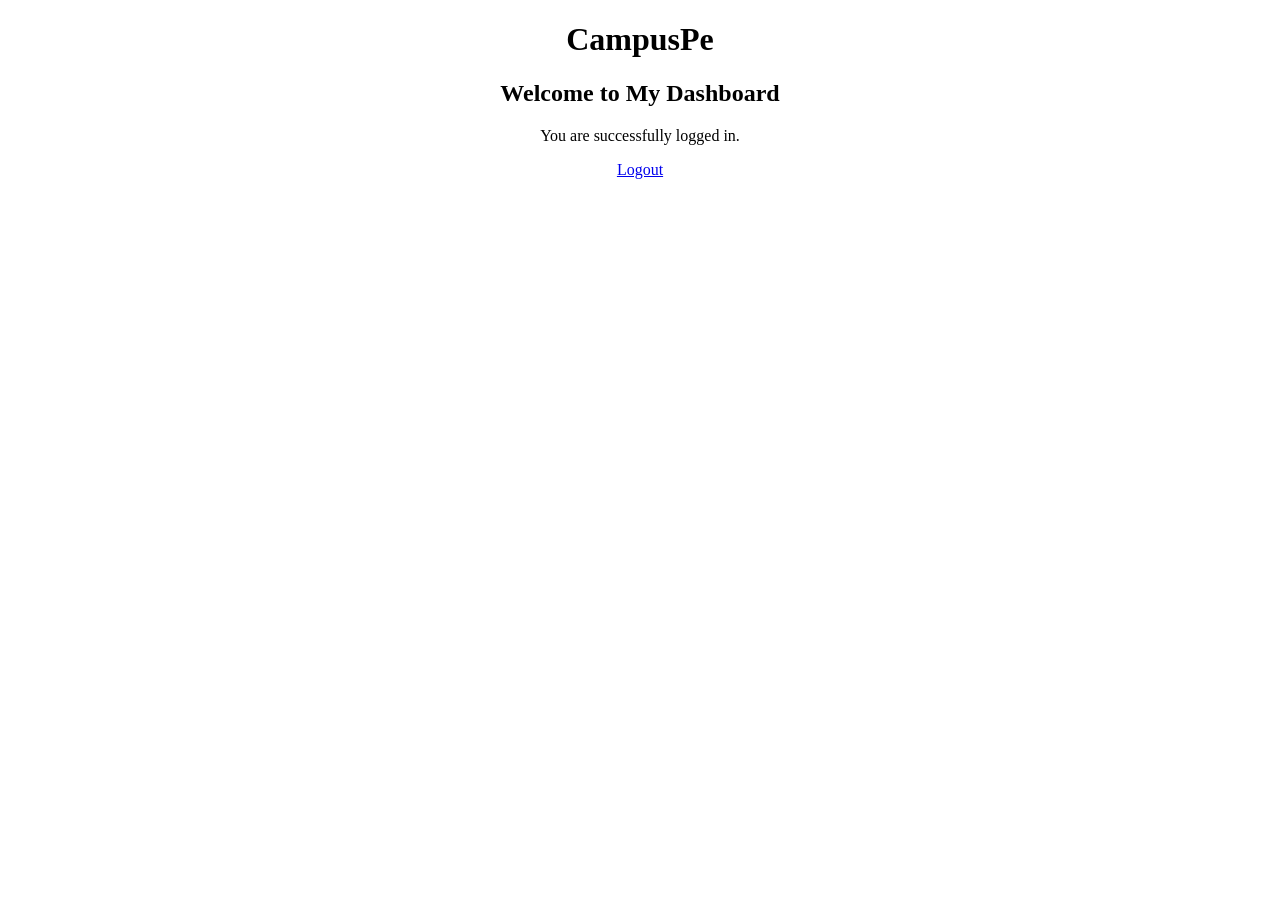
==== dashboard.html @ 84ff9993 "adding all the pages" ====
<!DOCTYPE html>
<html>
<head>
    <title>Dashboard</title>
</head>
<body>

<center>
    <h1>CampusPe</h1>
    <h2>Welcome to My Dashboard</h2>

    <p>You are successfully logged in.</p>

    <a href="login.html">Logout</a>

</center>

</body>
</html>
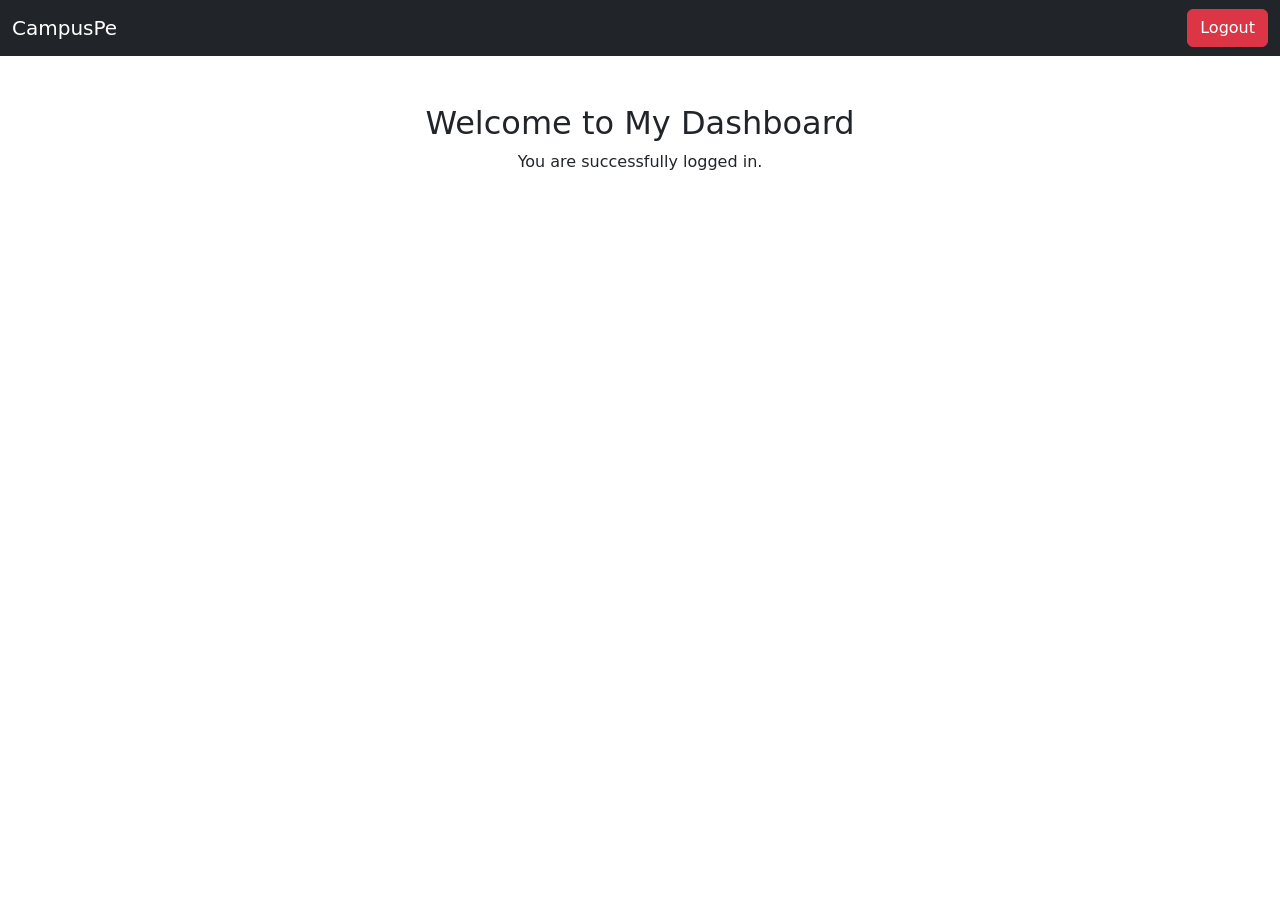
==== commit 5f6f3e55: "Updated html files" ====
--- a/dashboard.html
+++ b/dashboard.html
@@ -1,19 +1,37 @@
 <!DOCTYPE html>
 <html>
 <head>
-    <title>Dashboard</title>
+
+<title>Dashboard</title>
+
+<link href="https://cdn.jsdelivr.net/npm/bootstrap@5.3.2/dist/css/bootstrap.min.css" rel="stylesheet">
+<link rel="stylesheet" href="styles.css">
+
 </head>
+
 <body>
 
-<center>
-    <h1>CampusPe</h1>
-    <h2>Welcome to My Dashboard</h2>
+<nav class="navbar navbar-dark bg-dark">
 
-    <p>You are successfully logged in.</p>
+<div class="container-fluid">
 
-    <a href="login.html">Logout</a>
+<span class="navbar-brand">CampusPe</span>
 
-</center>
+<a href="login.html" class="btn btn-danger">
+Logout
+</a>
+
+</div>
+
+</nav>
+
+<div class="container text-center mt-5">
+
+<h2>Welcome to My Dashboard</h2>
+
+<p>You are successfully logged in.</p>
+
+</div>
 
 </body>
 </html>
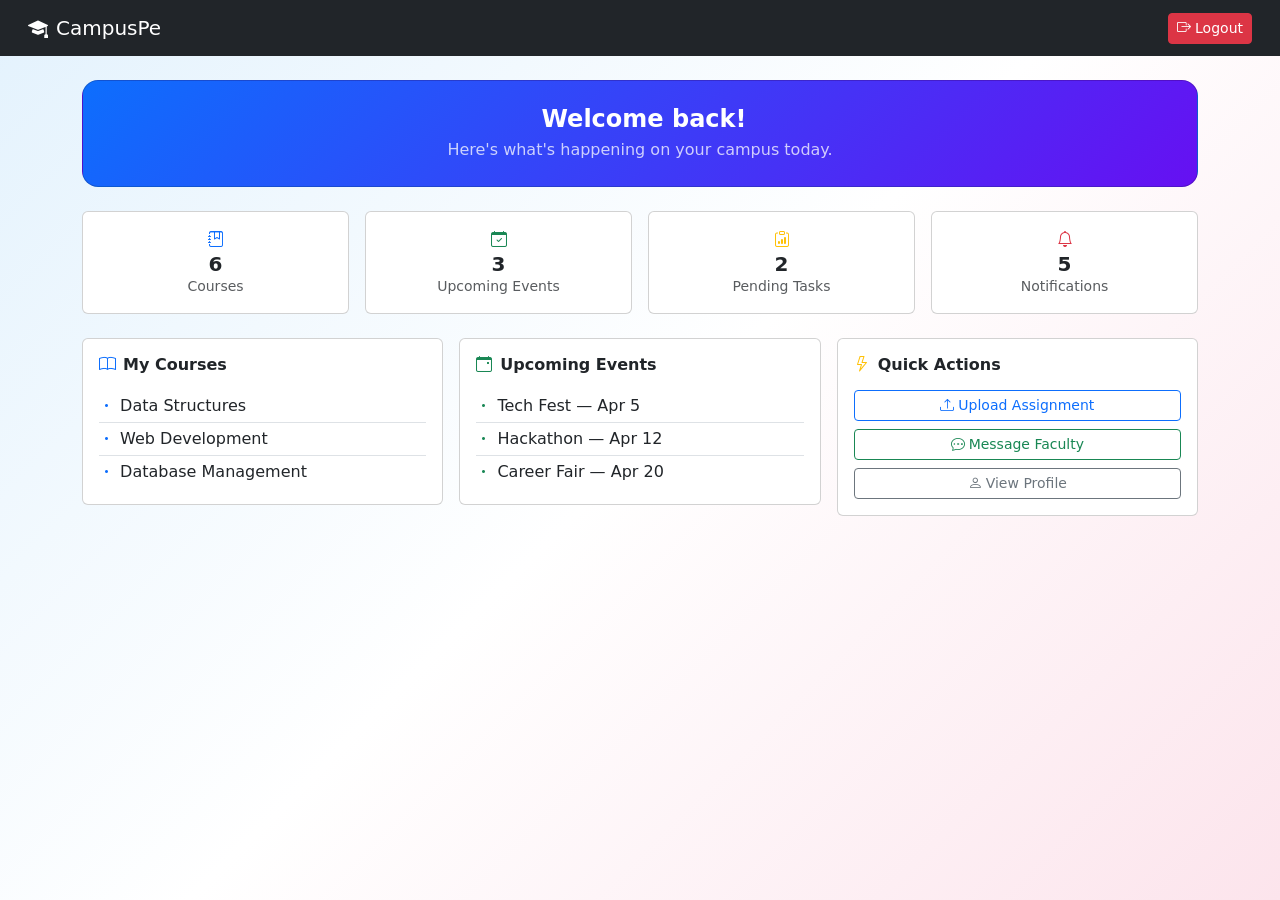
==== commit 843c51c0: "updated the ui and screenshot" ====
--- a/dashboard.html
+++ b/dashboard.html
@@ -1,37 +1,113 @@
 <!DOCTYPE html>
-<html>
+<html lang="en">
 <head>
-
-<title>Dashboard</title>
-
-<link href="https://cdn.jsdelivr.net/npm/bootstrap@5.3.2/dist/css/bootstrap.min.css" rel="stylesheet">
-<link rel="stylesheet" href="styles.css">
-
+  <meta charset="UTF-8">
+  <meta name="viewport" content="width=device-width, initial-scale=1.0">
+  <title>CampusPe - Dashboard</title>
+  <link href="https://cdn.jsdelivr.net/npm/bootstrap@5.3.2/dist/css/bootstrap.min.css" rel="stylesheet">
+  <link href="https://cdn.jsdelivr.net/npm/bootstrap-icons@1.11.1/font/bootstrap-icons.css" rel="stylesheet">
+  <link rel="stylesheet" href="styles.css">
 </head>
-
-<body>
-
-<nav class="navbar navbar-dark bg-dark">
-
-<div class="container-fluid">
-
-<span class="navbar-brand">CampusPe</span>
-
-<a href="login.html" class="btn btn-danger">
-Logout
-</a>
-
+<body style="background: linear-gradient(135deg, #e3f2fd 0%, #ffffff 50%, #fce4ec 100%); min-height: 100vh;">
+ 
+<!-- Navbar -->
+<nav class="navbar navbar-dark bg-dark px-3">
+  <div class="container-fluid">
+    <span class="navbar-brand">
+      <i class="bi bi-mortarboard-fill me-2"></i>CampusPe
+    </span>
+    <a href="index.html" class="btn btn-danger btn-sm">
+      <i class="bi bi-box-arrow-right me-1"></i>Logout
+    </a>
+  </div>
+</nav>
+ 
+<!-- Welcome Banner -->
+<div class="container mt-4">
+  <div class="card p-4 mb-4 text-center" style="background: linear-gradient(135deg, #0d6efd, #6610f2); color: white; border-radius: 16px;">
+    <h4 class="fw-bold mb-1"><i class="bi bi-hand-wave me-2"></i>Welcome back!</h4>
+    <p class="mb-0 opacity-75">Here's what's happening on your campus today.</p>
+  </div>
 </div>
-
-</nav>
-
-<div class="container text-center mt-5">
-
-<h2>Welcome to My Dashboard</h2>
-
-<p>You are successfully logged in.</p>
-
+ 
+<!-- Stats Cards -->
+<div class="container">
+  <div class="row g-3 mb-4">
+ 
+    <div class="col-6 col-md-3">
+      <div class="card dashboard-card text-center p-3">
+        <div class="dashboard-icon text-primary"><i class="bi bi-journal-bookmark"></i></div>
+        <h5 class="fw-bold mb-0">6</h5>
+        <small class="text-muted">Courses</small>
+      </div>
+    </div>
+ 
+    <div class="col-6 col-md-3">
+      <div class="card dashboard-card text-center p-3">
+        <div class="dashboard-icon text-success"><i class="bi bi-calendar-check"></i></div>
+        <h5 class="fw-bold mb-0">3</h5>
+        <small class="text-muted">Upcoming Events</small>
+      </div>
+    </div>
+ 
+    <div class="col-6 col-md-3">
+      <div class="card dashboard-card text-center p-3">
+        <div class="dashboard-icon text-warning"><i class="bi bi-clipboard-data"></i></div>
+        <h5 class="fw-bold mb-0">2</h5>
+        <small class="text-muted">Pending Tasks</small>
+      </div>
+    </div>
+ 
+    <div class="col-6 col-md-3">
+      <div class="card dashboard-card text-center p-3">
+        <div class="dashboard-icon text-danger"><i class="bi bi-bell"></i></div>
+        <h5 class="fw-bold mb-0">5</h5>
+        <small class="text-muted">Notifications</small>
+      </div>
+    </div>
+ 
+  </div>
+ 
+  <!-- Quick Links -->
+  <div class="row g-3 mb-4">
+ 
+    <div class="col-md-4">
+      <div class="card dashboard-card p-3">
+        <h6 class="fw-bold mb-3"><i class="bi bi-book me-2 text-primary"></i>My Courses</h6>
+        <ul class="list-unstyled mb-0">
+          <li class="py-1 border-bottom"><i class="bi bi-dot text-primary"></i> Data Structures</li>
+          <li class="py-1 border-bottom"><i class="bi bi-dot text-primary"></i> Web Development</li>
+          <li class="py-1"><i class="bi bi-dot text-primary"></i> Database Management</li>
+        </ul>
+      </div>
+    </div>
+ 
+    <div class="col-md-4">
+      <div class="card dashboard-card p-3">
+        <h6 class="fw-bold mb-3"><i class="bi bi-calendar-event me-2 text-success"></i>Upcoming Events</h6>
+        <ul class="list-unstyled mb-0">
+          <li class="py-1 border-bottom"><i class="bi bi-dot text-success"></i> Tech Fest — Apr 5</li>
+          <li class="py-1 border-bottom"><i class="bi bi-dot text-success"></i> Hackathon — Apr 12</li>
+          <li class="py-1"><i class="bi bi-dot text-success"></i> Career Fair — Apr 20</li>
+        </ul>
+      </div>
+    </div>
+ 
+    <div class="col-md-4">
+      <div class="card dashboard-card p-3">
+        <h6 class="fw-bold mb-3"><i class="bi bi-lightning me-2 text-warning"></i>Quick Actions</h6>
+        <div class="d-grid gap-2">
+          <button class="btn btn-outline-primary btn-sm"><i class="bi bi-upload me-1"></i>Upload Assignment</button>
+          <button class="btn btn-outline-success btn-sm"><i class="bi bi-chat-dots me-1"></i>Message Faculty</button>
+          <button class="btn btn-outline-secondary btn-sm"><i class="bi bi-person me-1"></i>View Profile</button>
+        </div>
+      </div>
+    </div>
+ 
+  </div>
 </div>
-
+ 
+<script src="https://cdn.jsdelivr.net/npm/bootstrap@5.3.2/dist/js/bootstrap.bundle.min.js"></script>
 </body>
-</html>+</html>
+ 
